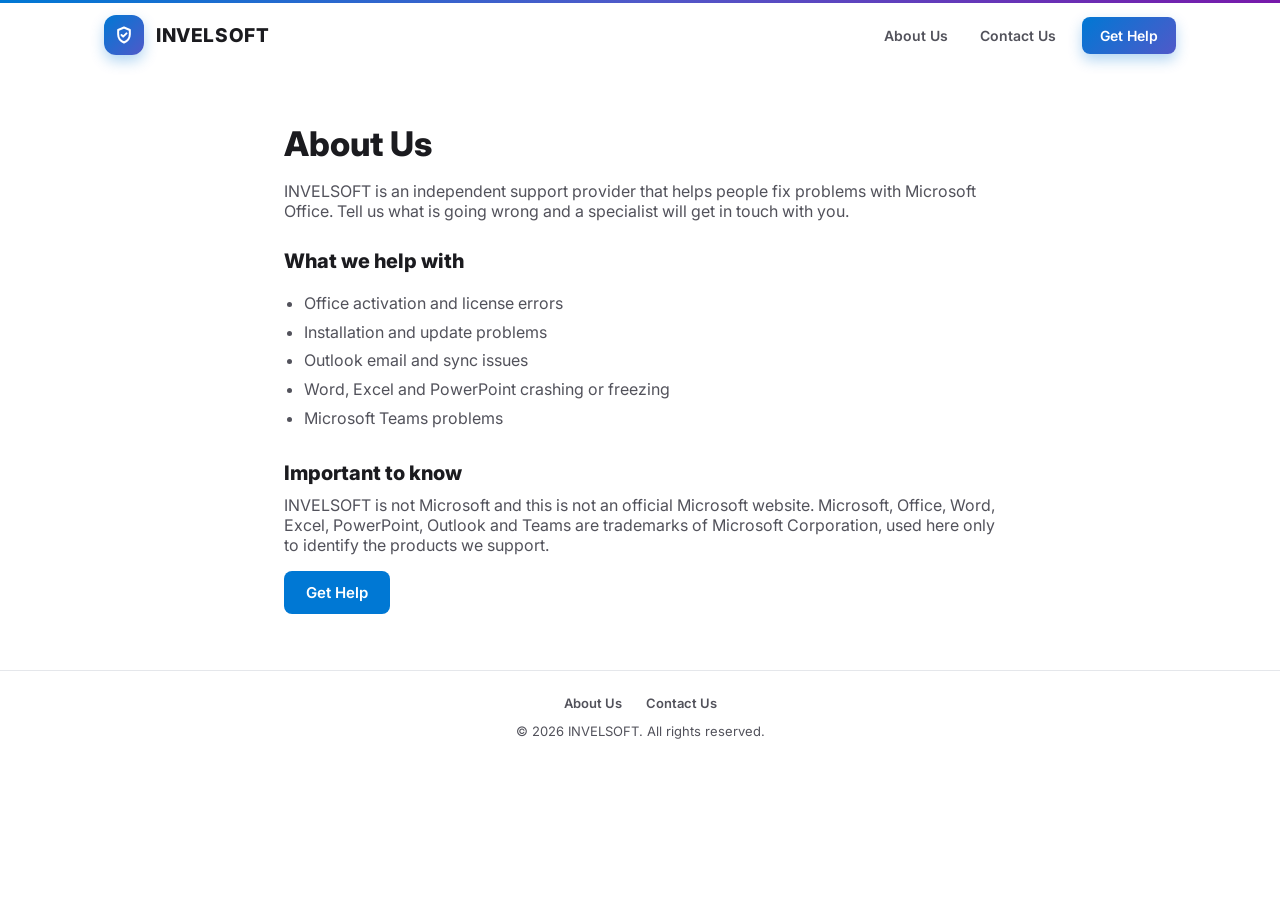
==== about.html @ 3920095a "Header nav with About Us and Contact Us; add those pages; drop callback badge and tagline Co-Authore" ====
<!DOCTYPE html>
<html lang="en">
<head>
<meta charset="UTF-8">
<meta name="viewport" content="width=device-width, initial-scale=1.0">
<title>About Us | INVELSOFT</title>
<link rel="preconnect" href="https://fonts.googleapis.com">
<link rel="preconnect" href="https://fonts.gstatic.com" crossorigin>
<link href="https://fonts.googleapis.com/css2?family=Inter:wght@400;500;600;700;800&display=swap" rel="stylesheet">
<link rel="stylesheet" href="style.css">
</head>
<body>

<header class="site-header">
  <div class="container header-inner">
    <a href="index.html" class="logo">
      <span class="logo-mark">
        <svg viewBox="0 0 24 24" width="20" height="20" fill="none" stroke="currentColor" stroke-width="2.4" stroke-linecap="round" stroke-linejoin="round" aria-hidden="true"><path d="M12 3l7 3v5c0 4.5-3 8.2-7 10-4-1.8-7-5.5-7-10V6l7-3z"/><path d="M9 12l2 2 4-4"/></svg>
      </span>
      <span class="logo-name">INVELSOFT</span>
    </a>
    <div class="header-right">
      <nav class="header-nav">
        <a href="about.html">About Us</a>
        <a href="contact.html">Contact Us</a>
      </nav>
      <a href="index.html#lead-form" class="btn btn-primary btn-small btn-header">Get Help</a>
    </div>
  </div>
</header>

<main class="page-section">
  <div class="container page-card">
    <h1>About Us</h1>
    <p>INVELSOFT is an independent support provider that helps people fix problems with Microsoft Office. Tell us what is going wrong and a specialist will get in touch with you.</p>

    <h2>What we help with</h2>
    <ul>
      <li>Office activation and license errors</li>
      <li>Installation and update problems</li>
      <li>Outlook email and sync issues</li>
      <li>Word, Excel and PowerPoint crashing or freezing</li>
      <li>Microsoft Teams problems</li>
    </ul>

    <h2>Important to know</h2>
    <p>INVELSOFT is not Microsoft and this is not an official Microsoft website. Microsoft, Office, Word, Excel, PowerPoint, Outlook and Teams are trademarks of Microsoft Corporation, used here only to identify the products we support.</p>

    <a href="index.html#lead-form" class="btn btn-primary">Get Help</a>
  </div>
</main>

<footer class="site-footer">
  <div class="container">
    <nav class="footer-nav">
      <a href="about.html">About Us</a>
      <a href="contact.html">Contact Us</a>
    </nav>
    <p>&copy; <span id="year"></span> INVELSOFT. All rights reserved.</p>
  </div>
</footer>

<script>document.getElementById('year').textContent = new Date().getFullYear();</script>
</body>
</html>
---- style.css ----
* { box-sizing: border-box; }

html { scroll-behavior: smooth; }

:root {
  --blue: #0078d4;
  --blue-dark: #005a9e;
  --ink: #1b1b1f;
  --ink-light: #52525b;
  --border: #e5e7eb;
  --bg-soft: #f5f7fa;
  --radius: 12px;
  --shadow: 0 10px 30px rgba(0, 0, 0, 0.08);
}

body {
  margin: 0;
  font-family: 'Inter', -apple-system, BlinkMacSystemFont, sans-serif;
  color: var(--ink);
  background: #fff;
}

h1, h2, h3 { line-height: 1.2; margin: 0 0 16px; font-weight: 800; }

p { color: var(--ink-light); margin: 0 0 16px; }

a { text-decoration: none; color: inherit; }

.container {
  max-width: 1120px;
  margin: 0 auto;
  padding: 0 24px;
}

.btn {
  display: inline-block;
  padding: 12px 22px;
  border-radius: 8px;
  font-family: inherit;
  font-weight: 600;
  font-size: 15px;
  cursor: pointer;
  border: none;
  text-align: center;
  transition: background 0.15s ease;
}

.btn-primary { background: var(--blue); color: #fff; }
.btn-primary:hover { background: var(--blue-dark); }
.btn-small { padding: 10px 18px; font-size: 14px; }
.btn-full { width: 100%; }

/* Header */
.site-header {
  position: sticky;
  top: 0;
  z-index: 50;
  background: rgba(255, 255, 255, 0.95);
  backdrop-filter: blur(8px);
  border-bottom: 1px solid var(--border);
}

.site-header { border-top: 3px solid transparent; border-image: linear-gradient(90deg, #0078d4, #5059c9, #7719aa) 1 0 0 0; }

.header-inner {
  display: flex;
  align-items: center;
  justify-content: space-between;
  padding-top: 12px;
  padding-bottom: 12px;
}

.logo { display: flex; align-items: center; gap: 12px; }

.logo-mark {
  width: 40px;
  height: 40px;
  border-radius: 12px;
  background: linear-gradient(135deg, #0078d4, #5059c9);
  color: #fff;
  display: flex;
  align-items: center;
  justify-content: center;
  box-shadow: 0 6px 14px rgba(0, 120, 212, 0.3);
}

.logo-text { display: flex; flex-direction: column; line-height: 1.15; }

.logo-name { font-weight: 800; font-size: 19px; letter-spacing: 0.6px; }

.header-right { display: flex; align-items: center; gap: 12px; }

.header-nav { display: flex; align-items: center; gap: 4px; }

.header-nav a {
  padding: 8px 14px;
  border-radius: 999px;
  font-size: 14px;
  font-weight: 600;
  color: var(--ink-light);
  transition: background 0.15s ease, color 0.15s ease;
}

.header-nav a:hover { background: #eef4fb; color: var(--blue); }

.footer-nav {
  display: flex;
  justify-content: center;
  gap: 24px;
  margin-bottom: 12px;
}

.footer-nav a { font-size: 13px; font-weight: 600; color: var(--ink-light); }

.footer-nav a:hover { color: var(--blue); }

.page-section { padding: 56px 0; }

.page-card { max-width: 760px; margin: 0 auto; }

.page-card h1 { font-size: 34px; }

.page-card h2 { font-size: 20px; margin: 28px 0 10px; }

.page-card ul { color: var(--ink-light); padding-left: 20px; line-height: 1.8; }

.btn-header {
  background: linear-gradient(135deg, #0078d4, #5059c9);
  box-shadow: 0 6px 14px rgba(0, 120, 212, 0.3);
  transition: transform 0.15s ease, box-shadow 0.15s ease;
}

.btn-header:hover {
  background: linear-gradient(135deg, #0078d4, #5059c9);
  transform: translateY(-1px);
  box-shadow: 0 8px 18px rgba(0, 120, 212, 0.4);
}

@media (max-width: 640px) {
  .header-nav a { padding: 8px 8px; font-size: 13px; white-space: nowrap; }
  .btn-header { white-space: nowrap; }
  .logo-mark { width: 34px; height: 34px; }
  .logo-name { font-size: 16px; letter-spacing: 0.3px; }
  .header-right { gap: 4px; }
  .btn-header { padding: 9px 14px; }
}

@media (max-width: 420px) {
  .logo-mark { display: none; }
}

/* Hero */
.hero {
  padding: 64px 0;
  background: linear-gradient(180deg, var(--bg-soft), #fff);
}

.hero-inner {
  display: grid;
  grid-template-columns: 1.1fr 0.9fr;
  gap: 56px;
  align-items: center;
}

.eyebrow {
  display: inline-block;
  background: #e8f1fb;
  color: var(--blue-dark);
  font-weight: 600;
  font-size: 13px;
  padding: 6px 14px;
  border-radius: 999px;
  margin-bottom: 16px;
}

.hero h1 { font-size: 42px; }

.hero-subtext { font-size: 17px; max-width: 520px; }

.hero-points {
  list-style: none;
  padding: 0;
  margin: 24px 0 0;
  display: flex;
  flex-direction: column;
  gap: 10px;
}

.hero-points li {
  font-size: 15px;
  font-weight: 500;
  padding-left: 28px;
  position: relative;
}

.hero-points li::before {
  content: '\2713';
  position: absolute;
  left: 0;
  top: 0;
  width: 20px;
  height: 20px;
  border-radius: 50%;
  background: #e6f6ec;
  color: #1a7f37;
  font-size: 12px;
  font-weight: 700;
  display: flex;
  align-items: center;
  justify-content: center;
}

/* Form */
.form-card {
  background: #fff;
  border: 1px solid var(--border);
  border-radius: var(--radius);
  box-shadow: var(--shadow);
  padding: 32px;
}

.form-card h2 { font-size: 22px; margin-bottom: 20px; }

.form-row { display: flex; flex-direction: column; gap: 6px; margin-bottom: 16px; }

.form-row label { font-size: 13px; font-weight: 600; }

.form-row input,
.form-row select {
  padding: 12px 14px;
  border: 1px solid var(--border);
  border-radius: 8px;
  font-family: inherit;
  font-size: 15px;
  color: var(--ink);
  background: #fff;
}

.form-row input:focus,
.form-row select:focus {
  outline: none;
  border-color: var(--blue);
  box-shadow: 0 0 0 3px rgba(0, 120, 212, 0.15);
}

.form-note { font-size: 12px; margin: 12px 0 0; text-align: center; }

.form-success { text-align: center; padding: 24px 0; }

.success-icon {
  width: 56px;
  height: 56px;
  border-radius: 50%;
  background: #e6f6ec;
  color: #1a7f37;
  display: flex;
  align-items: center;
  justify-content: center;
  font-size: 28px;
  margin: 0 auto 16px;
}

/* Disclaimer + footer */
.disclaimer { padding: 32px 0; }

.disclaimer p {
  font-size: 13px;
  line-height: 1.6;
  max-width: 820px;
  margin: 0 auto;
  text-align: center;
}

.site-footer { padding: 24px 0; border-top: 1px solid var(--border); }

.site-footer p { font-size: 13px; margin: 0; text-align: center; }

@media (max-width: 900px) {
  .hero { padding: 40px 0; }
  .hero-inner { grid-template-columns: 1fr; gap: 32px; }
  .hero h1 { font-size: 32px; }
}

@media (max-width: 520px) {
  .form-card { padding: 24px 20px; }
}
.steps { display: flex; gap: 6px; margin-bottom: 20px; }

.step-dot {
  flex: 1;
  height: 4px;
  border-radius: 999px;
  background: var(--border);
}

.step-dot.active { background: var(--blue); }

.issue-grid {
  display: grid;
  grid-template-columns: 1fr 1fr;
  gap: 12px;
}

.issue-btn {
  display: flex;
  flex-direction: column;
  align-items: flex-start;
  gap: 10px;
  padding: 16px;
  background: #fff;
  border: 1px solid var(--border);
  border-radius: 10px;
  font-family: inherit;
  font-size: 14px;
  font-weight: 600;
  color: var(--ink);
  text-align: left;
  cursor: pointer;
  transition: border-color 0.15s ease, box-shadow 0.15s ease, transform 0.15s ease;
}

.issue-btn:hover {
  border-color: var(--blue);
  box-shadow: 0 6px 16px rgba(0, 120, 212, 0.12);
  transform: translateY(-1px);
}

.issue-icon {
  width: 36px;
  height: 36px;
  border-radius: 9px;
  background: #e8f1fb;
  color: var(--blue-dark);
  display: flex;
  align-items: center;
  justify-content: center;
  font-size: 18px;
}

.back-link {
  background: none;
  border: none;
  padding: 0;
  margin-bottom: 12px;
  font-family: inherit;
  font-size: 13px;
  font-weight: 600;
  color: var(--ink-light);
  cursor: pointer;
}

.back-link:hover { color: var(--blue); }

.issue-chip {
  display: inline-block;
  background: #e8f1fb;
  color: var(--blue-dark);
  font-size: 13px;
  font-weight: 600;
  padding: 6px 12px;
  border-radius: 999px;
  margin-bottom: 14px;
}

@media (max-width: 420px) {
  .issue-grid { grid-template-columns: 1fr; }
  .issue-btn { flex-direction: row; align-items: center; }
}
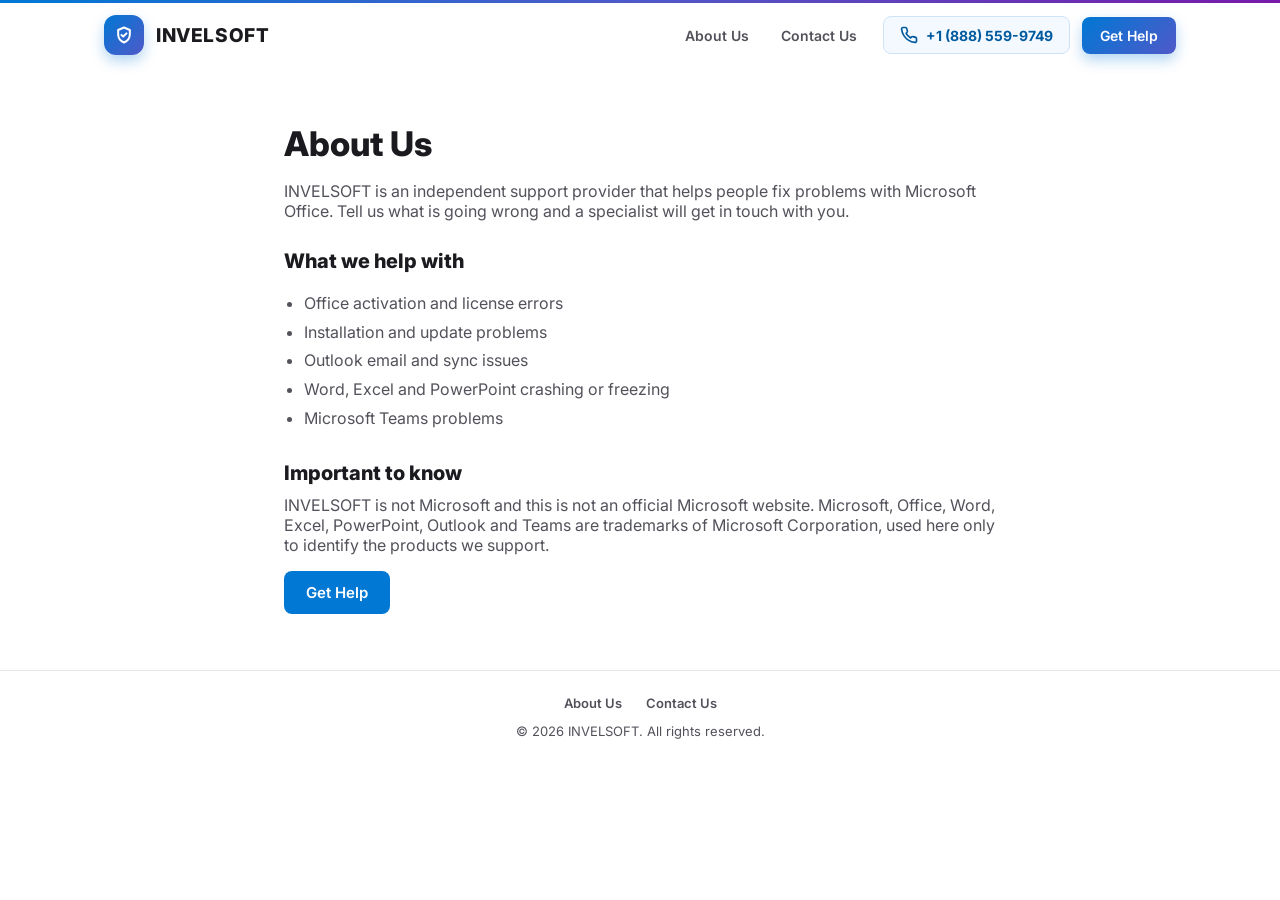
==== commit 62c108ee: "Add click-to-call button to header on all pages Co-Authored-By: Claude Sonnet 5.5 <noreply@anthropic" ====
--- a/about.html
+++ b/about.html
@@ -24,6 +24,10 @@
         <a href="about.html">About Us</a>
         <a href="contact.html">Contact Us</a>
       </nav>
+      <a href="tel:+18885599749" class="header-call" aria-label="Call +1 888 559 9749">
+        <svg viewBox="0 0 24 24" width="18" height="18" fill="none" stroke="currentColor" stroke-width="2.2" stroke-linecap="round" stroke-linejoin="round" aria-hidden="true"><path d="M22 16.9v3a2 2 0 0 1-2.2 2 19.8 19.8 0 0 1-8.6-3.1 19.5 19.5 0 0 1-6-6A19.8 19.8 0 0 1 2.1 4.2 2 2 0 0 1 4.1 2h3a2 2 0 0 1 2 1.7c.1 1 .4 1.9.7 2.8a2 2 0 0 1-.5 2.1L8.1 9.9a16 16 0 0 0 6 6l1.3-1.3a2 2 0 0 1 2.1-.4c.9.3 1.8.6 2.8.7a2 2 0 0 1 1.7 2z"/></svg>
+        <span class="call-text">+1 (888) 559-9749</span>
+      </a>
       <a href="index.html#lead-form" class="btn btn-primary btn-small btn-header">Get Help</a>
     </div>
   </div>
--- a/style.css
+++ b/style.css
@@ -103,6 +103,23 @@
 
 .header-nav a:hover { background: #eef4fb; color: var(--blue); }
 
+.header-call {
+  display: inline-flex;
+  align-items: center;
+  gap: 8px;
+  padding: 9px 16px;
+  border: 1px solid #cfe3f7;
+  border-radius: 8px;
+  background: #f3f9ff;
+  font-size: 14px;
+  font-weight: 700;
+  color: var(--blue-dark);
+  white-space: nowrap;
+  transition: background 0.15s ease, border-color 0.15s ease;
+}
+
+.header-call:hover { background: #e4f1fd; border-color: var(--blue); }
+
 .footer-nav {
   display: flex;
   justify-content: center;
@@ -121,6 +138,48 @@
 .page-card h1 { font-size: 34px; }
 
 .page-card h2 { font-size: 20px; margin: 28px 0 10px; }
+
+.contact-grid {
+  display: grid;
+  grid-template-columns: 1fr 1fr;
+  gap: 16px;
+  margin: 24px 0 28px;
+}
+
+.contact-item {
+  display: flex;
+  align-items: center;
+  gap: 14px;
+  padding: 18px;
+  background: #fff;
+  border: 1px solid var(--border);
+  border-radius: var(--radius);
+  transition: border-color 0.15s ease, box-shadow 0.15s ease;
+}
+
+.contact-item:hover { border-color: var(--blue); box-shadow: var(--shadow); }
+
+.contact-icon {
+  width: 44px;
+  height: 44px;
+  min-width: 44px;
+  border-radius: 12px;
+  background: linear-gradient(135deg, #0078d4, #5059c9);
+  color: #fff;
+  display: flex;
+  align-items: center;
+  justify-content: center;
+}
+
+.contact-text { display: flex; flex-direction: column; min-width: 0; }
+
+.contact-label { font-size: 12px; font-weight: 600; color: var(--ink-light); }
+
+.contact-value { font-size: 16px; font-weight: 700; color: var(--ink); overflow-wrap: anywhere; }
+
+@media (max-width: 640px) {
+  .contact-grid { grid-template-columns: 1fr; }
+}
 
 .page-card ul { color: var(--ink-light); padding-left: 20px; line-height: 1.8; }
 
@@ -137,7 +196,9 @@
 }
 
 @media (max-width: 640px) {
-  .header-nav a { padding: 8px 8px; font-size: 13px; white-space: nowrap; }
+  .header-nav { display: none; }
+  .call-text { display: none; }
+  .header-call { padding: 10px; }
   .btn-header { white-space: nowrap; }
   .logo-mark { width: 34px; height: 34px; }
   .logo-name { font-size: 16px; letter-spacing: 0.3px; }
@@ -295,6 +356,12 @@
 
 .step-dot.active { background: var(--blue); }
 
+.hp-field { position: absolute; left: -9999px; width: 1px; height: 1px; opacity: 0; }
+
+.form-error { color: #b42318; font-size: 13px; font-weight: 600; margin: 0 0 12px; }
+
+.btn:disabled { opacity: 0.7; cursor: not-allowed; }
+
 .issue-grid {
   display: grid;
   grid-template-columns: 1fr 1fr;
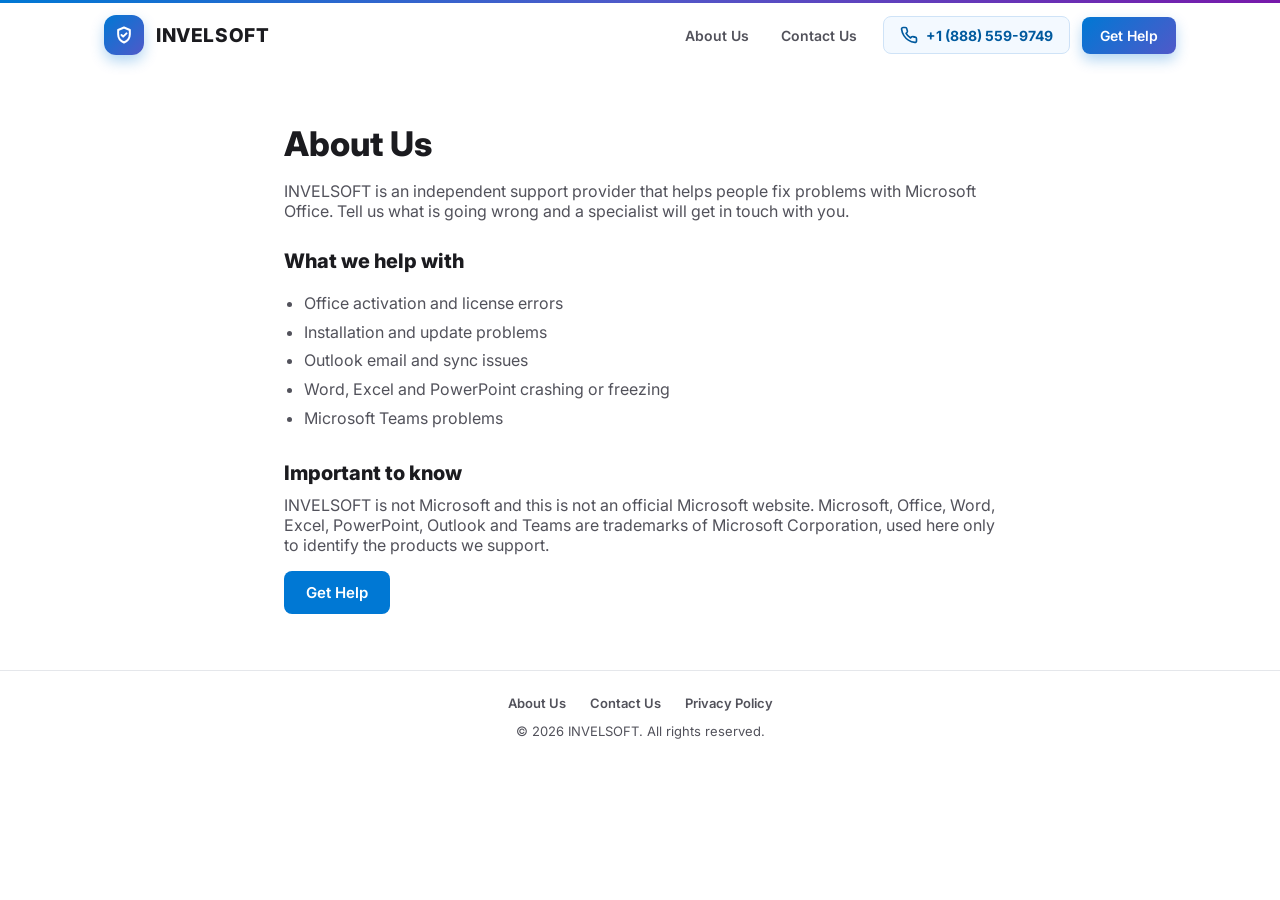
==== commit 34999e60: "Add Privacy Policy page and link it from footers and form Co-Authored-By: Claude Sonnet 5.5 <noreply" ====
--- a/about.html
+++ b/about.html
@@ -59,6 +59,7 @@
     <nav class="footer-nav">
       <a href="about.html">About Us</a>
       <a href="contact.html">Contact Us</a>
+      <a href="privacy.html">Privacy Policy</a>
     </nav>
     <p>&copy; <span id="year"></span> INVELSOFT. All rights reserved.</p>
   </div>
--- a/style.css
+++ b/style.css
@@ -180,6 +180,8 @@
 @media (max-width: 640px) {
   .contact-grid { grid-template-columns: 1fr; }
 }
+
+.text-link { color: var(--blue); font-weight: 600; text-decoration: underline; }
 
 .page-card ul { color: var(--ink-light); padding-left: 20px; line-height: 1.8; }
 
@@ -321,6 +323,49 @@
   margin: 0 auto 16px;
 }
 
+/* How it works */
+.how-section { padding: 48px 0 24px; }
+
+.how-title { text-align: center; font-size: 26px; margin-bottom: 28px; }
+
+.how-grid {
+  display: grid;
+  grid-template-columns: repeat(3, 1fr);
+  gap: 20px;
+  max-width: 900px;
+  margin: 0 auto;
+}
+
+.how-step {
+  padding: 24px;
+  background: #fff;
+  border: 1px solid var(--border);
+  border-radius: var(--radius);
+  text-align: center;
+}
+
+.how-num {
+  display: inline-flex;
+  align-items: center;
+  justify-content: center;
+  width: 36px;
+  height: 36px;
+  border-radius: 50%;
+  background: linear-gradient(135deg, #0078d4, #5059c9);
+  color: #fff;
+  font-weight: 800;
+  font-size: 15px;
+  margin-bottom: 14px;
+}
+
+.how-step h3 { font-size: 16px; margin-bottom: 8px; }
+
+.how-step p { font-size: 14px; margin: 0; }
+
+@media (max-width: 760px) {
+  .how-grid { grid-template-columns: 1fr; }
+}
+
 /* Disclaimer + footer */
 .disclaimer { padding: 32px 0; }
 
